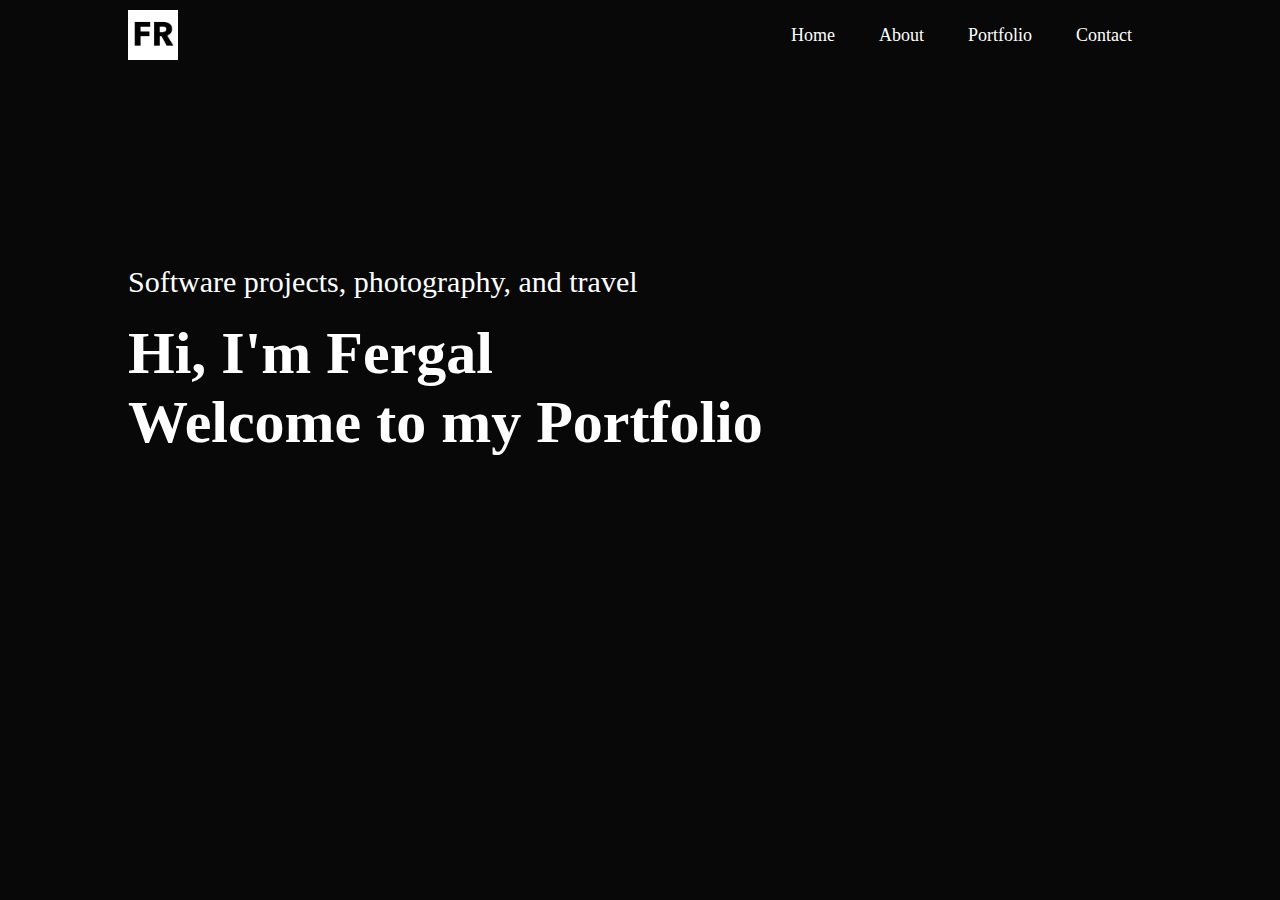
==== templates/index.html @ a5784d46 "Home page implemented" ====
<!DOCTYPE html>
<html lang="en">
  <head>
    <meta charset="UTF-8" />
    <meta name="viewport" content="width=device-width, initial-scale=1.0" />
    <title>Portfolio Website</title>
    <link rel="stylesheet" href="/css/styles.css" />
  </head>
  <body>
    <div id="header">
      <div class="container">
        <nav>
          <img
            src="/assets/images/logo.png"
            alt="Logo Image of Initials, F.R."
            class="logo"
          />
          <ul>
            <li><a href="#">Home</a></li>
            <li><a href="#">About</a></li>
            <li><a href="#">Portfolio</a></li>
            <li><a href="#">Contact</a></li>
          </ul>
        </nav>
        <div class="header-text">
          <p>Software projects, photography, and travel</p>
          <h1>Hi, I'm <span>Fergal</span><br />Welcome to my Portfolio</h1>
        </div>
      </div>
    </div>
  </body>
</html>
---- css/styles.css ----
*{
  margin: 0;
  padding: 0;
  font-family: 'Poppins', 'sans-serif';
  box-sizing: border-box;
}
body{
  background: #080808;
  color: #fff;
}
#header{
  width: 100%;
  height: 100vh;
  background-image: url('/assets/images/background.jpg');
  background-size: cover;
  background-position: center;
}
.container{
  padding: 10px 10%;
}
nav{
  display: flex;
  align-items: center;
  justify-content: space-between;
  flex-wrap: wrap;
}
.logo {
  width: 50px; /* adjust as needed */
  height: 50px; /* maintain aspect ratio */
}
nav ul li{
  display: inline-block;
  list-style: none;
  margin: 10px 20px;
}
nav ul li a{
  color: #fff;
  text-decoration: none;
  font-size: 18px;
  position: relative;
}
nav ul li a::after{
  content: '';
  width: 0;
  height: 3px;
  background: #011f7a;
  position: absolute;
  left: 0;
  bottom: -6px;
  transition: 0.5s;
}
nav ul li a:hover::after{
  width: 100%;
}
.header-text{
  margin-top: 20%;
  font-size: 30px;
}
.header-text h1{
  font-size: 60px;
  margin-top: 20px;
}
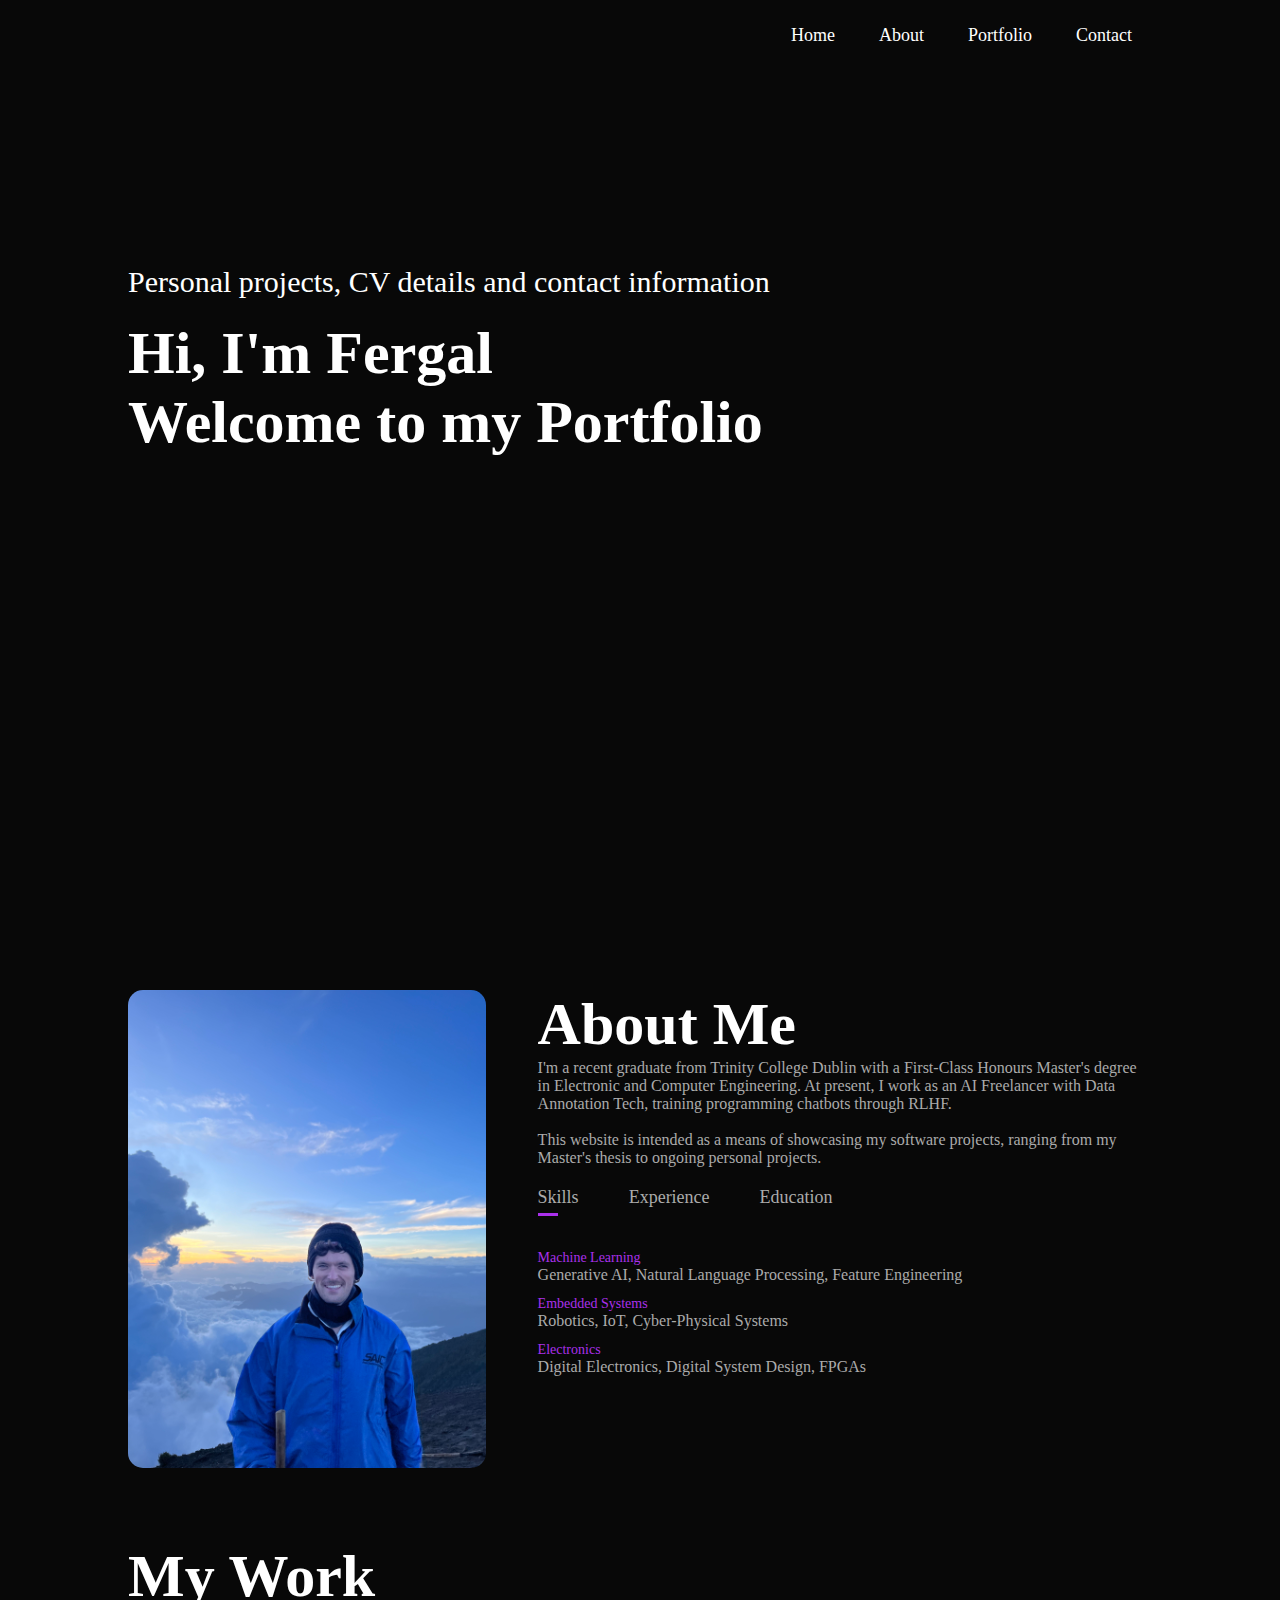
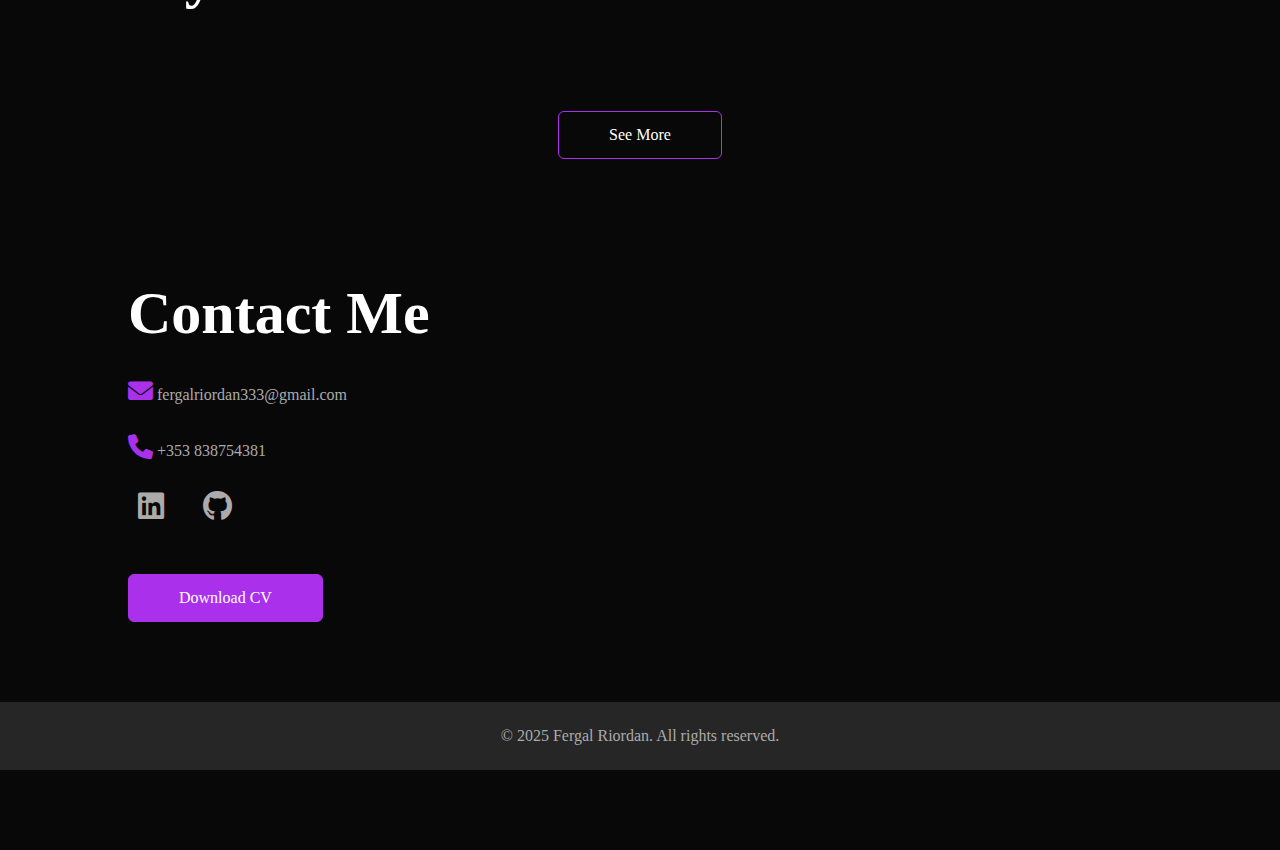
==== commit 007db6ea: "'See More' button functionality implemented" ====
--- a/templates/index.html
+++ b/templates/index.html
@@ -5,6 +5,8 @@
     <meta name="viewport" content="width=device-width, initial-scale=1.0" />
     <title>Portfolio Website</title>
     <link rel="stylesheet" href="/css/styles.css" />
+    <link rel="stylesheet" href="https://cdnjs.cloudflare.com/ajax/libs/font-awesome/6.0.0/css/all.min.css">
+    <script src="/js/scripts.js" defer></script>
   </head>
   <body>
     <div id="header">
@@ -15,18 +17,123 @@
             alt="Logo Image of Initials, F.R."
             class="logo"
           />
-          <ul>
-            <li><a href="#">Home</a></li>
-            <li><a href="#">About</a></li>
-            <li><a href="#">Portfolio</a></li>
-            <li><a href="#">Contact</a></li>
+          <ul id="sidemenu">
+            <li><a href="#header">Home</a></li>
+            <li><a href="#about">About</a></li>
+            <li><a href="#portfolio">Portfolio</a></li>
+            <li><a href="#contact">Contact</a></li>
+            <i class="fa-solid fa-circle-xmark" onclick="closemenu()"></i>
           </ul>
+          <i class="fa-solid fa-bars" onclick="openmenu()"></i>
         </nav>
         <div class="header-text">
-          <p>Software projects, photography, and travel</p>
+          <p>Personal projects, CV details and contact information</p>
           <h1>Hi, I'm <span>Fergal</span><br />Welcome to my Portfolio</h1>
         </div>
       </div>
     </div>
+    <!----------------about------------------>
+    <div id="about">
+      <div class="container">
+        <div class="row">
+        <div class="about-col-1">
+          <img src="/assets/images/profile-photo.jpeg" alt="">
+        </div>
+        <div class="about-col-2">  
+          <h1 class="sub-title">About Me</h1>
+          <p>I'm a recent graduate from Trinity College Dublin with a First-Class Honours Master's degree in Electronic and Computer Engineering. At present, I work as an AI Freelancer with Data Annotation Tech, training programming chatbots through RLHF.</p>
+          <p><br>This website is intended as a means of showcasing my software projects, ranging from my Master's thesis to ongoing personal projects.</p>
+          <div class="tab-titles">
+            <p class="tab-links active-link" onclick="opentab('skills')">Skills</p>
+            <p class="tab-links" onclick="opentab('experience')">Experience</p>
+            <p class="tab-links" onclick="opentab('education')">Education</p>
+          </div>
+          <div class="tab-contents active-tab" id="skills">
+            <ul>
+              <li><span>Machine Learning</span><br>Generative AI, Natural Language Processing, Feature Engineering</li>
+              <li><span>Embedded Systems</span><br>Robotics, IoT, Cyber-Physical Systems</li>
+              <li><span>Electronics</span><br>Digital Electronics, Digital System Design, FPGAs</li>
+            </ul>
+          </div>
+          <div class="tab-contents" id="experience">
+            <ul>
+              <li><span>2023 - Current</span><br>Data Annotation Tech, Remote</li>
+              <li><span>2022 - 2023</span><br>Control Team, Formula Trinity Autonomous</li>
+            </ul>
+          </div>
+          <div class="tab-contents" id="education">
+            <ul>
+              <li><span>2023 - 2024</span><br>MAI Electronic & Computer Engineering, Trinity College Dublin</li>
+              <li><span>2019 - 2023</span><br>BAI Electronic & Computer Engineering, Trinity College Dublin</li>
+              <li><span>2013 - 2019</span><br>Leaving Certificate, Christian Brothers College Cork</li>
+            </ul>
+          </div>
+        </div>
+      </div>
+    </div>
+    <!----------------portfolio------------------>
+    <div id="portfolio">
+      <div class="container">
+        <h1 class="sub-title">My Work</h1>
+        <div class="work-list">
+          <!---Existing work items-->
+          <div class="work">
+            <img src="/assets/images/work-1.png" alt="">
+            <div class="layer">
+              <h3>CycleGAN for Day-to-Night Image Translation</h3>
+              <p>My Master's thesis focused on deep learning for day-to-night image translation and synthetic time-lapse generation.</p>
+              <a href="#"><i class="fa-solid fa-arrow-up-right-from-square"></i></a>
+            </div>
+          </div>
+          <div class="work">
+            <img src="/assets/images/work-2.png" alt="">
+            <div class="layer">
+              <h3>PartyBot IoT Device</h3>
+              <p>An IoT project completed as part of my Master's programme, building a prototype of an IoT device for party games and interactive language learning.</p>
+              <a href="#"><i class="fa-solid fa-arrow-up-right-from-square"></i></a>
+            </div>
+          </div>
+          <div class="work">
+            <img src="/assets/images/work-3.JPG" alt="">
+            <div class="layer">
+              <h3>Photography Website</h3>
+              <p>An ongoing personal project developing a website to showcase my photography.</p>
+              <a href="#"><i class="fa-solid fa-arrow-up-right-from-square"></i></a>
+            </div>
+          </div>
+          <div class="work hidden">
+            <img src="/assets/images/work-3.JPG" alt="">
+            <div class="layer">
+              <h3>New Project Title</h3>
+              <p>An ongoing personal project developing a website to showcase my photography.</p>
+              <a href="#"><i class="fa-solid fa-arrow-up-right-from-square"></i></a>
+            </div>
+          </div>
+        </div>
+        <a href="#" class="btn" id="toggleWork">See More</a>
+      </div>
+    </div>
+    <!-----------------contact------------------->
+    <div id="contact">
+      <div class="container">
+        <div class="row">
+          <div class="contact">
+            <h1 class="sub-title">Contact Me</h1>
+            <p><i class="fa-solid fa-envelope"></i> fergalriordan333@gmail.com</p>
+            <p><i class="fa-solid fa-phone"></i> +353 838754381</p>
+            <div class="social-icons">
+              <a href="https://www.linkedin.com/in/fergal-riordan/"><i class="fa-brands fa-linkedin"></i></a>
+              <a href="https://github.com/fergalriordan"><i class="fa-brands fa-github"></i></a>
+            </div>
+          </div>
+        </div>
+        <a href="/assets/documents/CV.pdf" download class="btn btn2">Download CV</a>
+      </div>
+    </div>
+    <!---------------copyright------------------->
+    <div class="copyright">
+      <p>&copy; 2025 Fergal Riordan. All rights reserved.</p>
+    </div>
+
   </body>
 </html>
--- a/css/styles.css
+++ b/css/styles.css
@@ -1,13 +1,24 @@
+:root {
+  --primary-color: #aa30eb;
+  --background-color: #080808;
+  --text-color: #fff;
+  --muted-text: #ababab;
+}
+
 *{
   margin: 0;
   padding: 0;
   font-family: 'Poppins', 'sans-serif';
   box-sizing: border-box;
 }
+html{
+  scroll-behavior: smooth;
+}
 body{
-  background: #080808;
-  color: #fff;
-}
+  background: var(--background-color);
+  color: var(--text-color);
+}
+
 #header{
   width: 100%;
   height: 100vh;
@@ -15,48 +26,367 @@
   background-size: cover;
   background-position: center;
 }
+
 .container{
   padding: 10px 10%;
 }
+
 nav{
   display: flex;
   align-items: center;
   justify-content: space-between;
   flex-wrap: wrap;
 }
+
 .logo {
+  visibility: hidden;
   width: 50px; /* adjust as needed */
   height: 50px; /* maintain aspect ratio */
 }
+
 nav ul li{
   display: inline-block;
   list-style: none;
   margin: 10px 20px;
 }
+
 nav ul li a{
-  color: #fff;
+  color: var(--text-color);
   text-decoration: none;
   font-size: 18px;
   position: relative;
 }
+
 nav ul li a::after{
   content: '';
   width: 0;
   height: 3px;
-  background: #011f7a;
+  background: var(--primary-color);
   position: absolute;
   left: 0;
   bottom: -6px;
   transition: 0.5s;
 }
+
 nav ul li a:hover::after{
   width: 100%;
 }
+
 .header-text{
   margin-top: 20%;
   font-size: 30px;
 }
+
 .header-text h1{
   font-size: 60px;
   margin-top: 20px;
 }
+
+/*-----------------about-----------------*/
+
+#about{
+  padding: 80px 0;
+  color: var(--muted-text);
+}
+
+.row{
+  display: flex;
+  justify-content: space-between;
+  flex-wrap: wrap;
+}
+
+.about-col-1{
+  flex-basis: 35%;
+}
+
+.about-col-1 img{
+  width: 100%;
+  border-radius: 15px;
+}
+
+.about-col-2{
+  flex-basis: 60%;
+}
+
+.sub-title{
+  font-size: 60px;
+  font-weight: 600;
+  color: var(--text-color);
+}
+
+.tab-titles{
+  display: flex;
+  margin: 20px 0 40px;
+}
+
+.tab-links{
+  margin-right: 50px;
+  font-size: 18px;
+  font-weight: 500;
+  cursor: pointer;
+  position: relative;
+}
+
+.tab-links::after{
+  content: '';
+  width: 0;
+  height: 3px;
+  background: var(--primary-color);
+  position: absolute;
+  left: 0;
+  bottom: -8px;
+  transition: 0.5s;
+}
+
+.tab-links.active-link::after{
+  width: 50%;
+}
+
+.tab-contents ul li{
+  list-style: none;
+  margin: 10px 0;
+}
+
+.tab-contents ul li span{
+  color: var(--primary-color);
+  font-size: 14px;
+}
+
+.tab-contents{
+  display: none;
+}
+
+.tab-contents.active-tab{
+  display: block;
+}
+
+/*-----------------portfolio-----------------*/
+
+#portfolio{
+  padding: 50px 0;
+}
+
+.work-list{
+  display: grid;
+  grid-template-columns: repeat(auto-fit, minmax(300px, 1fr));
+  grid-gap: 40px;
+  margin-top: 50px;
+}
+
+@media (max-width: 1200px) {
+  .work-list {
+    grid-template-columns: repeat(auto-fit, minmax(280px, 1fr));
+  }
+}
+
+@media (max-width: 800px) {
+  .work-list {
+    grid-template-columns: 1fr;
+  }
+}
+
+.work{
+  border-radius: 10px;
+  position: relative;
+  overflow: hidden;
+}
+
+.work img{
+  width: 100%;
+  border-radius: 10px;
+  display: block;
+  transition: transform 0.5s;
+}
+
+.layer{
+  width: 100%;
+  height: 0;
+  background: linear-gradient(rgba(0,0,0,0.6), var(--primary-color));
+  border-radius: 10px;
+  position: absolute;
+  left: 0;
+  bottom: 0;
+  overflow: hidden;
+  display: flex;
+  align-items: center;
+  justify-content: center;
+  flex-direction: column;
+  padding: 0 40px;
+  text-align: center;
+  font-size: 14px;
+  transition: height 0.5s;
+}
+
+.layer h3{
+  font-weight: 500;
+  margin-bottom: 20px;
+}
+
+.layer a{
+  margin-top: 20px;
+  color: var(--primary-color);
+  text-decoration: none;
+  font-size: 18px;
+  line-height: 60px;
+  background: #fff;
+  width: 60px;
+  height: 60px;
+  border-radius: 50%;
+  text-align: center;
+}
+
+.work:hover img{
+  transform: scale(1.1);
+}
+
+.work:hover .layer{
+  height: 100%;
+}
+
+.hidden {
+  display: none;
+}
+
+.btn{
+  display: block;
+  margin: 50px auto;
+  width: fit-content;
+  border: 1px solid var(--primary-color);
+  padding: 14px 50px;
+  border-radius: 6px;
+  text-decoration: none;
+  color: #fff;
+  transition: 0.5s;
+}
+
+.btn:hover{
+  background: var(--primary-color);
+}
+
+/*------------contact-------------*/
+
+.contact{
+  flex-basis: 100%;
+}
+
+.contact p{
+  margin-top: 30px;
+}
+
+.contact p i{
+  color: var(--primary-color);
+  margin-right: 15 px;
+  font-size: 25px;
+}
+
+.social-icons{
+  margin-top: 30px;
+}
+
+.social-icons a{
+  text-decoration: none;
+  font-size: 30px;
+  margin-right: 15px;
+  color: #ababab;
+  display: inline-block;
+  transition: transform(0.5s);
+  padding: 0 10px;
+  border-radius: 50%;
+}
+
+.social-icons a:hover{
+  color: var(--primary-color);
+  transform: translateY(-5px);
+}
+
+.btn.btn2{
+  display: inline-block;
+  background: var(--primary-color);
+}
+
+/*----------copyright-------------*/
+
+.copyright{
+  width: 100%;
+  text-align: center;
+  padding: 25px 0;
+  background: #262626;
+  font-weight: 300;
+  margin-top: 20px;
+}
+
+/*-----css for small screen------*/
+
+nav .fa-solid{
+  display: none;
+}
+
+@media only screen and (max-width: 600px){
+  #header{
+    background-image: url(/assets/images/background.JPG);
+  }
+  
+  .header-text{
+    margin-top: 100%;
+    font-size: 16px;
+  }
+
+  .header-text h1{
+    font-size: 30px;
+  }
+
+  nav .fa-solid{
+    display: block;
+    font-size: 25px;
+  }
+
+  nav ul{
+    background: var(--primary-color);
+    position: fixed;
+    top: 0;
+    right: -200;
+    width: 200px;
+    height: 100vh;
+    padding-top: 50px;
+    z-index: 2;
+    transition: right 0.5s;
+  }
+
+  nav ul li{
+    display: block;
+    margin: 25px;
+  }
+
+  nav ul .fa-solid{
+    position: absolute;
+    top: 25px;
+    left: 25px;
+    cursor: pointer;
+  }
+
+  .sub-title{
+    font-size: 40px;
+  }
+
+  .about-col-1, .about-col-2{
+    flex-basis: 100%;
+  }
+
+  .about-col-1{
+    margin-bottom: 30px;
+  }
+
+  .about-col-2{
+    font-size: 14px;
+  }
+
+  .tab-links{
+    font-size: 16px;
+    margin-right: 20px;
+  }
+
+  .copyright{
+    font-size: 14px;
+  }
+  
+}
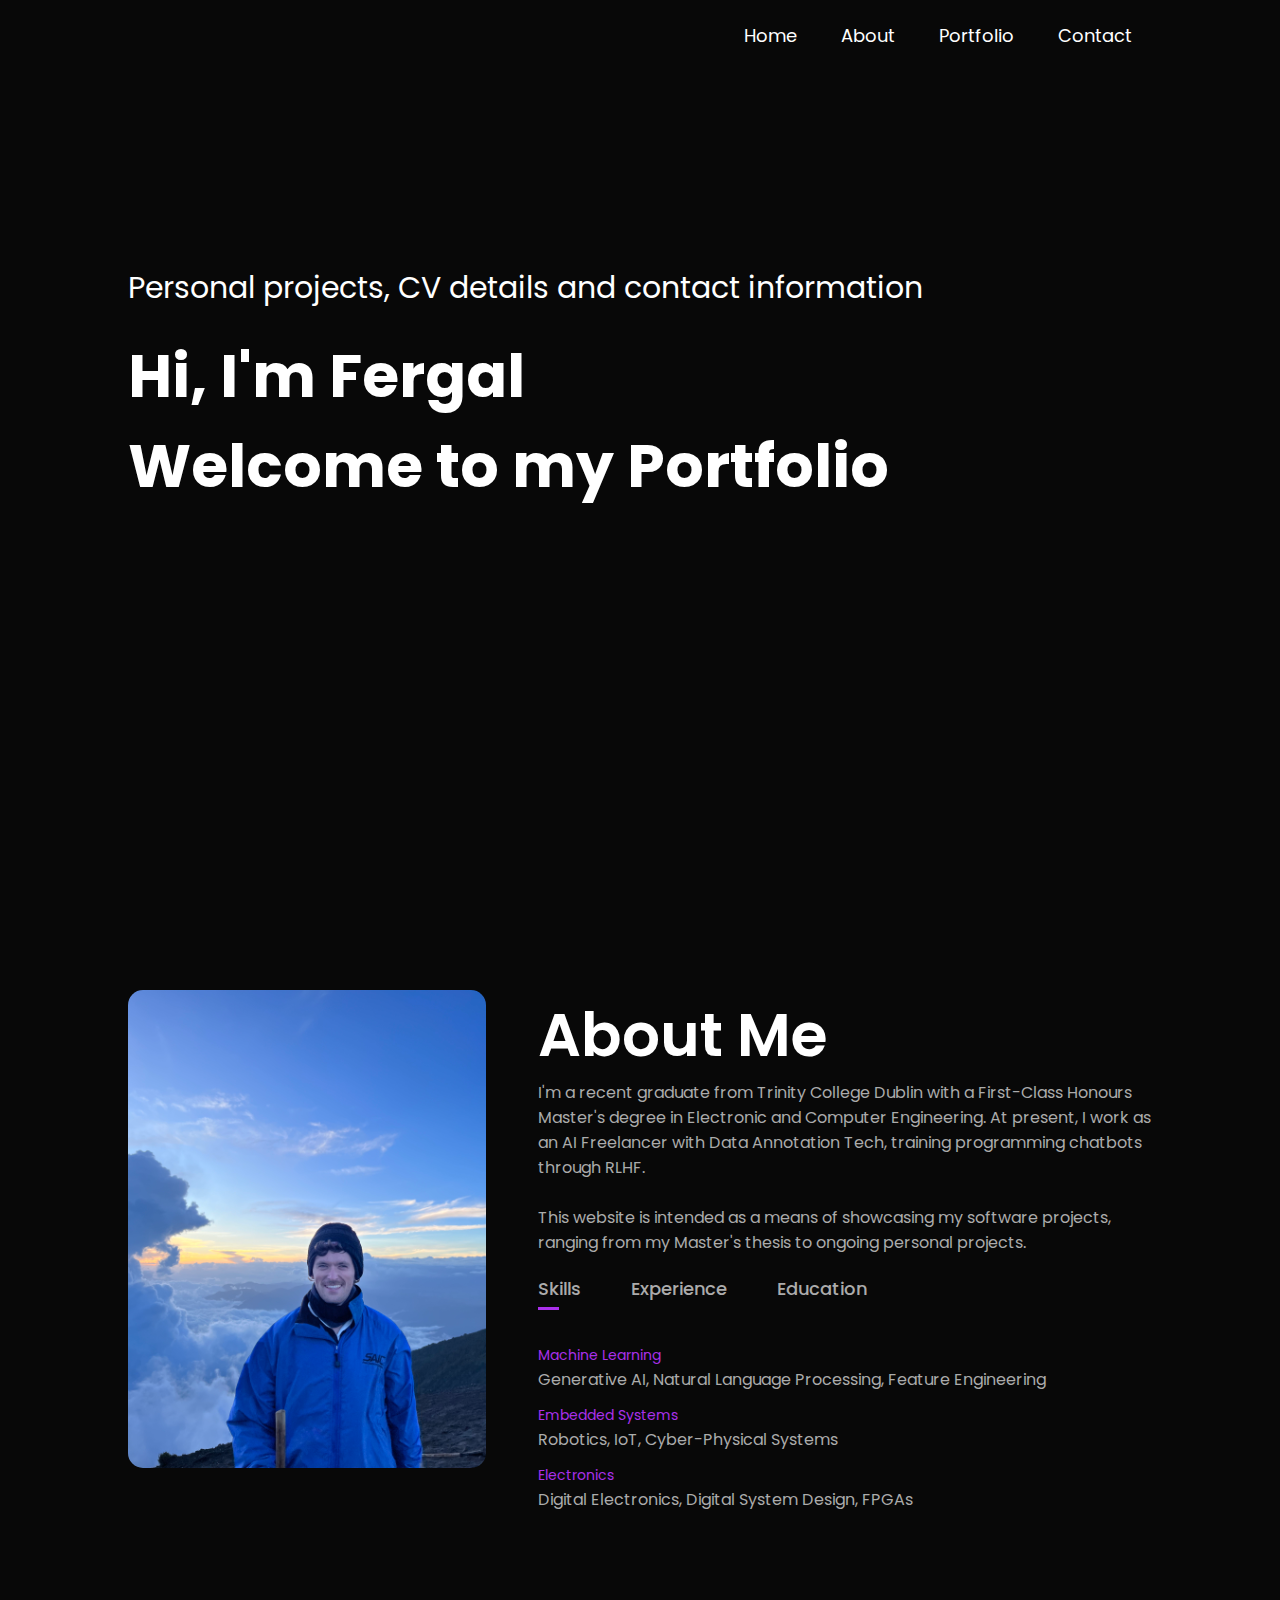
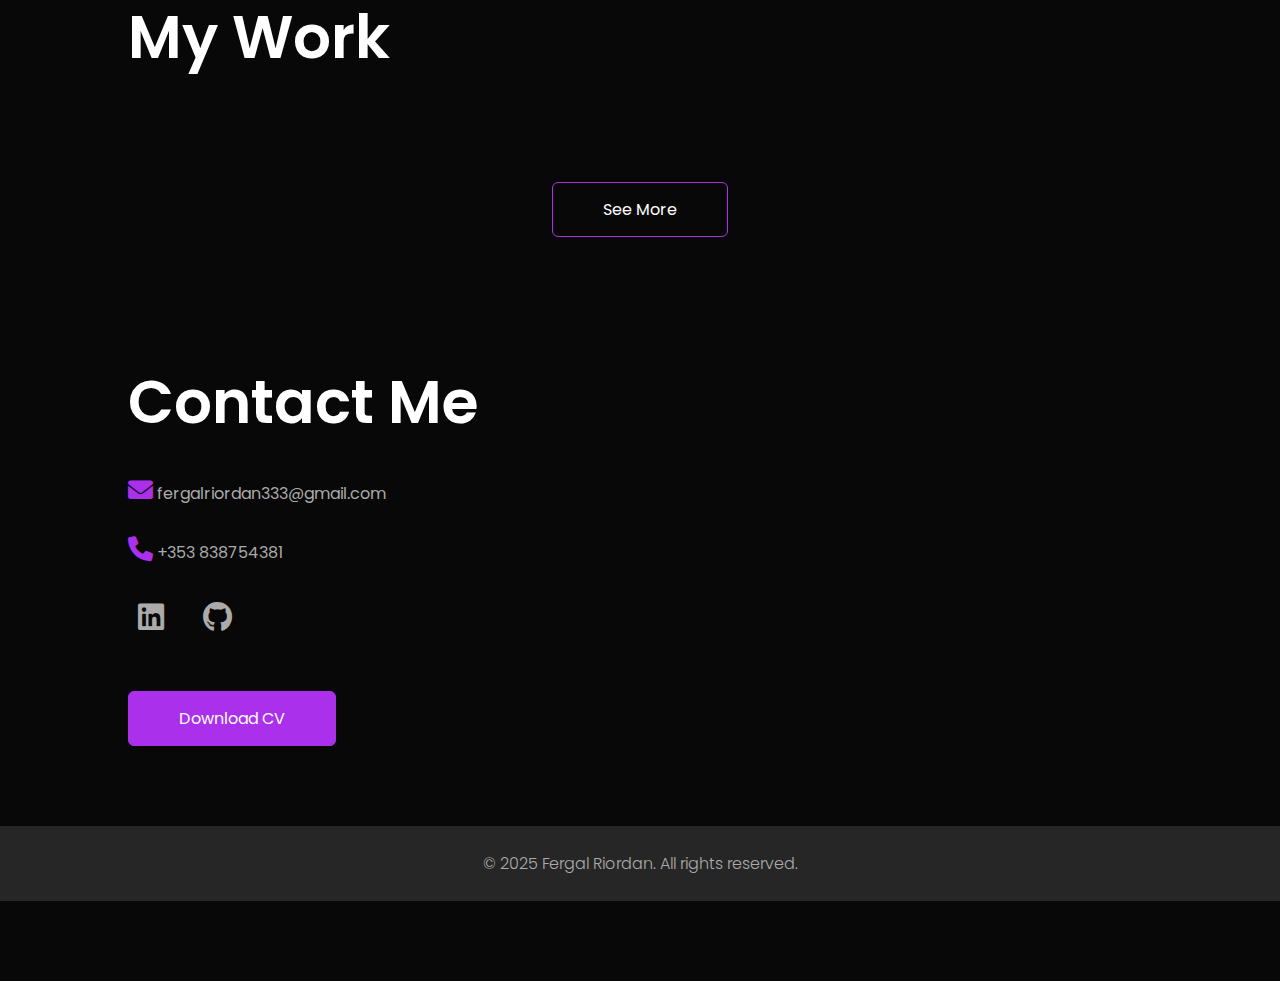
==== commit f4c01ba6: "Fixed font issue" ====
--- a/templates/index.html
+++ b/templates/index.html
@@ -7,6 +7,9 @@
     <link rel="stylesheet" href="/css/styles.css" />
     <link rel="stylesheet" href="https://cdnjs.cloudflare.com/ajax/libs/font-awesome/6.0.0/css/all.min.css">
     <script src="/js/scripts.js" defer></script>
+    <link rel="preconnect" href="https://fonts.googleapis.com">
+    <link rel="preconnect" href="https://fonts.gstatic.com" crossorigin>
+    <link href="https://fonts.googleapis.com/css2?family=Poppins:ital,wght@0,100;0,200;0,300;0,400;0,500;0,600;0,700;0,800;0,900;1,100;1,200;1,300;1,400;1,500;1,600;1,700;1,800;1,900&display=swap" rel="stylesheet">
   </head>
   <body>
     <div id="header">
